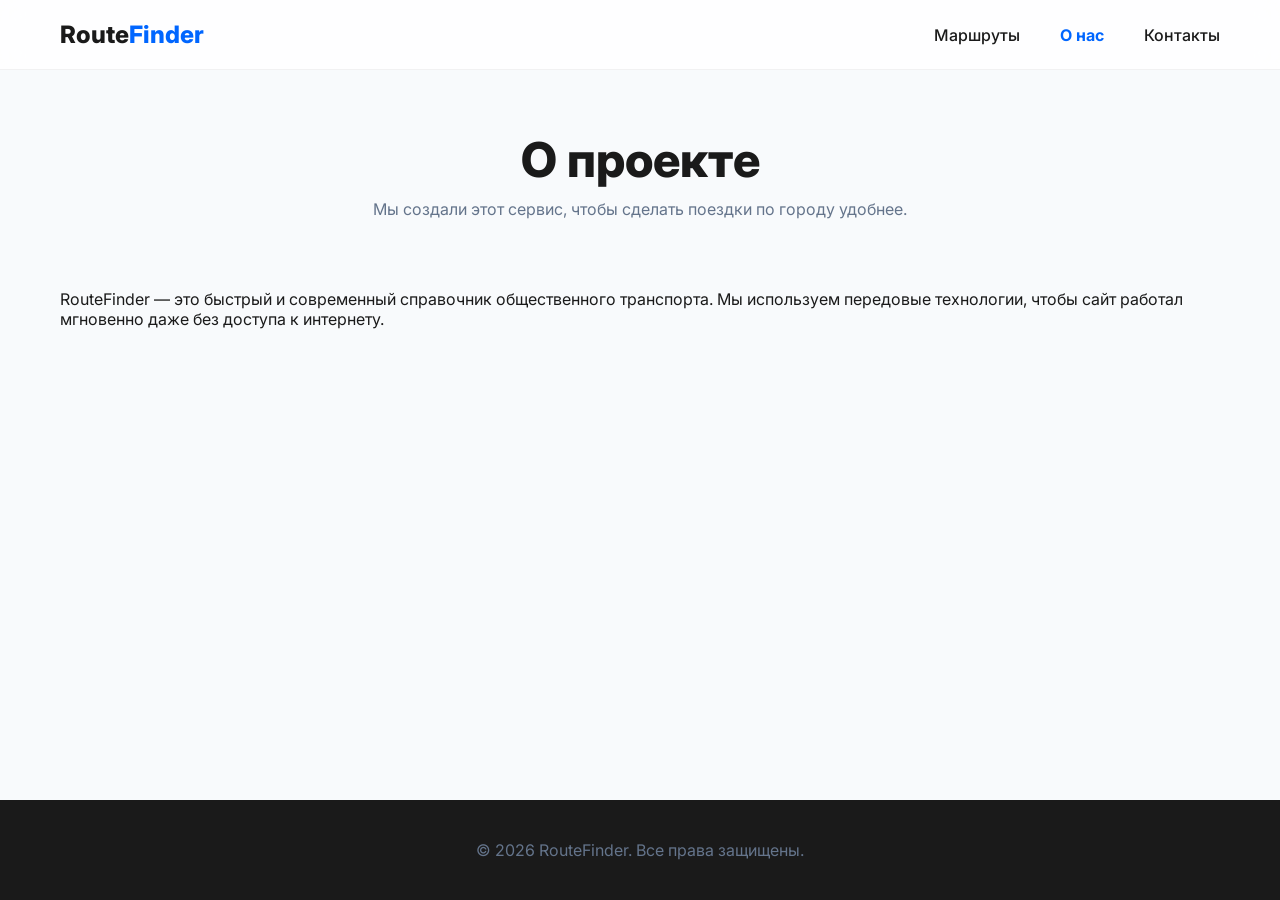
==== StartBusTJ/about.html @ 31e092cb "Add files via upload" ====
<!DOCTYPE html>
<html lang="ru">
<head>
    <meta charset="UTF-8">
    <meta name="viewport" content="width=device-width, initial-scale=1.0">
    <title>О проекте — RouteFinder</title>
    <link rel="stylesheet" href="style.css">
    <link href="https://fonts.googleapis.com/css2?family=Inter:wght@400;600;800&display=swap" rel="stylesheet">
</head>
<body>
    <header class="main-header">
        <div class="container header-flex">
            <a href="index.html" class="logo">Route<span>Finder</span></a>
            <nav class="nav-menu">
                <a href="index.html" class="nav-link">Маршруты</a>
                <a href="about.html" class="nav-link active">О нас</a>
                <a href="contacts.html" class="nav-link">Контакты</a>
            </nav>
        </div>
    </header>

    <main class="container">
        <section class="hero">
            <h1>О проекте</h1>
            <p>Мы создали этот сервис, чтобы сделать поездки по городу удобнее.</p>
        </section>
        <div class="content-center">
            <p>RouteFinder — это быстрый и современный справочник общественного транспорта. Мы используем передовые технологии, чтобы сайт работал мгновенно даже без доступа к интернету.</p>
        </div>
    </main>

    <footer class="main-footer">
        <div class="container footer-bottom">
            <p>© 2026 RouteFinder. Все права защищены.</p>
        </div>
    </footer>
</body>
</html>
---- StartBusTJ/style.css ----
:root {
    --primary: #0066FF;
    --dark: #1A1A1A;
    --bg: #F8FAFC;
    --white: #ffffff;
    --grey: #64748B;
    --radius: 20px;
    --glass: rgba(255, 255, 255, 0.8);
}

* { margin: 0; padding: 0; box-sizing: border-box; }

body {
    font-family: 'Inter', sans-serif;
    background-color: var(--bg);
    color: var(--dark);
    display: flex;
    flex-direction: column;
    min-height: 100vh; 
}

main { flex: 1; }

.container { max-width: 1200px; margin: 0 auto; padding: 0 20px; }

/* HEADER */
.main-header {
    position: sticky;
    top: 0;
    z-index: 1000;
    background: var(--glass);
    backdrop-filter: blur(12px);
    border-bottom: 1px solid rgba(0,0,0,0.05);
    padding: 20px 0;
}

.header-flex { display: flex; align-items: center; justify-content: space-between; }
.logo { font-size: 1.5rem; font-weight: 800; text-decoration: none; color: var(--dark); }
.logo span { color: var(--primary); }

.nav-menu { display: flex; gap: 40px; }
.nav-link { text-decoration: none; color: var(--dark); font-weight: 500; transition: 0.3s; }
.nav-link.active { color: var(--primary); font-weight: 700; }
.nav-link:hover { color: var(--primary); }

/* HERO SECTION */
.hero { padding: 60px 0 40px; text-align: center; }
.hero h1 { font-size: 3rem; font-weight: 800; margin-bottom: 10px; }
.hero p { color: var(--grey); margin-bottom: 30px; }

/* SEARCH BOX */
.search-container { position: relative; max-width: 600px; margin: 0 auto; }
#searchInput {
    width: 100%; padding: 22px 30px 22px 65px;
    border-radius: 50px; border: 1px solid rgba(0,0,0,0.05);
    font-size: 1.1rem; box-shadow: 0 10px 30px rgba(0,0,0,0.05);
    outline: none;
}
#searchInput:focus { border-color: var(--primary); }
.search-icon { position: absolute; left: 25px; top: 50%; transform: translateY(-50%); opacity: 0.4; }

/* GRID & CARDS */
.route-grid {
    display: grid;
    grid-template-columns: repeat(auto-fill, minmax(350px, 1fr));
    gap: 25px;
    padding: 20px 0;
}

.card {
    background: var(--white);
    border-radius: 24px;
    padding: 30px;
    box-shadow: 0 10px 25px rgba(0,0,0,0.03);
    border: 1px solid #edf2f7;
    display: flex;
    flex-direction: column;
    transition: 0.3s;
}

.card:hover {
    transform: translateY(-5px);
    box-shadow: 0 20px 40px rgba(0,102,255,0.1);
}

.card-header {
    display: flex;
    justify-content: space-between;
    align-items: center;
    margin-bottom: 15px;
}

.bus-number { font-size: 3.5rem; font-weight: 800; color: var(--dark); line-height: 1; }

.route-badge {
    background: #e6fffa;
    color: #38a169;
    padding: 5px 12px;
    border-radius: 10px;
    font-size: 0.75rem;
    font-weight: 700;
    text-transform: uppercase;
}

.route-desc { color: var(--grey); font-size: 1rem; margin-bottom: 20px; }
.route-desc b { display: block; color: var(--dark); margin-top: 5px; font-size: 1.1rem; }

/* TIMELINE (Остановки) */
.stops-container {
    position: relative;
    margin: 10px 0 20px;
    padding-left: 20px;
}

.timeline-line {
    position: absolute;
    left: 7px;
    top: 10px;
    bottom: 10px;
    width: 2px;
    background: #e2e8f0;
}

.stop-node {
    margin-bottom: 15px;
    cursor: pointer;
    background: transparent;
    border-radius: 10px;
    transition: 0.2s;
    padding: 5px;
}
.stop-node:hover { background: #f8fafc; }

.stop-info {
    display: flex;
    align-items: center;
    gap: 10px;
    font-weight: 600;
    color: var(--dark);
}
.stop-icon { z-index: 1; background: var(--white); font-size: 1.2rem; margin-left: -19px; }

/* ДЕТАЛИ ОСТАНОВКИ (ИСПРАВЛЕНО) */
.stop-details {
    max-height: 0;
    overflow: hidden;
    transition: all 0.3s ease-out;
    font-size: 0.85rem;
    color: var(--grey);
    padding-left: 25px;
    opacity: 0;
}

/* Класс active добавляется через JS при клике на остановку */
.stop-node.active .stop-details {
    max-height: 100px;
    margin-top: 8px;
    opacity: 1;
}

.stop-details p { margin-bottom: 4px; }
.stop-details b { color: var(--primary); }

/* КНОПКА */
.details-btn {
    width: 100%;
    background: #f1f5f9;
    border: none;
    padding: 12px;
    border-radius: 15px;
    color: var(--primary);
    font-weight: 700;
    cursor: pointer;
    margin-top: auto;
    transition: 0.2s;
    font-family: 'Inter', sans-serif;
    font-size: 1rem;
}

.details-btn:hover { background: #e2e8f0; }
.active-btn { background: var(--primary); color: white; }
.active-btn:hover { background: #0056d6; }

/* UTILS & FOOTER */
.hidden { display: none !important; }
.main-footer { background: var(--dark); color: white; padding: 40px 0; margin-top: 80px; }
.footer-bottom { text-align: center; color: var(--grey); }
.empty-state { text-align: center; padding: 40px 0; color: var(--grey); font-size: 1.2rem; }

/* Анимация контейнера маршрута */
.stops-container:not(.hidden) { animation: slideDown 0.3s ease-out; }
@keyframes slideDown {
    from { opacity: 0; transform: translateY(-10px); }
    to { opacity: 1; transform: translateY(0); }
}
/* ОБНОВЛЕННЫЕ ДЕТАЛИ ОСТАНОВКИ */
.stop-details {
    max-height: 0;
    overflow: hidden;
    transition: all 0.3s ease-out;
    padding-left: 25px;
    opacity: 0;
}

.stop-node.active .stop-details {
    max-height: 250px; /* Высота раскрытого блока */
    margin-top: 10px;
    opacity: 1;
}

/* СПИСОК РЕЙСОВ СО СКРОЛЛОМ */
.schedule-list {
    max-height: 230px;
    overflow-y: auto;
    padding-right: 5px;
    display: flex;
    flex-direction: column;
    gap: 8px; /* Расстояние между рейсами */
}

/* Кастомизация скроллбара (чтобы было как в приложении) */
.schedule-list::-webkit-scrollbar { width: 4px; }
.schedule-list::-webkit-scrollbar-track { background: #f1f5f9; border-radius: 10px; }
.schedule-list::-webkit-scrollbar-thumb { background: #cbd5e1; border-radius: 10px; }

/* КАРТОЧКА ОДНОГО РЕЙСА */
.schedule-item {
    background: #f8fafc;
    border: 1px solid #e2e8f0;
    border-radius: 12px;
    padding: 10px 12px;
    display: flex;
    flex-direction: column;
}

.schedule-header {
    display: flex;
    justify-content: space-between;
    align-items: center;
    margin-bottom: 4px;
}

.sch-time {
    font-weight: 800;
    font-size: 1.1rem;
    color: var(--primary);
}

.sch-bus {
    font-size: 0.75rem;
    background: #e2e8f0;
    padding: 3px 8px;
    border-radius: 8px;
    color: var(--dark);
    font-weight: 700;
}

.sch-dir {
    font-size: 0.85rem;
    color: var(--grey);
    display: flex;
    align-items: center;
    gap: 5px;
}
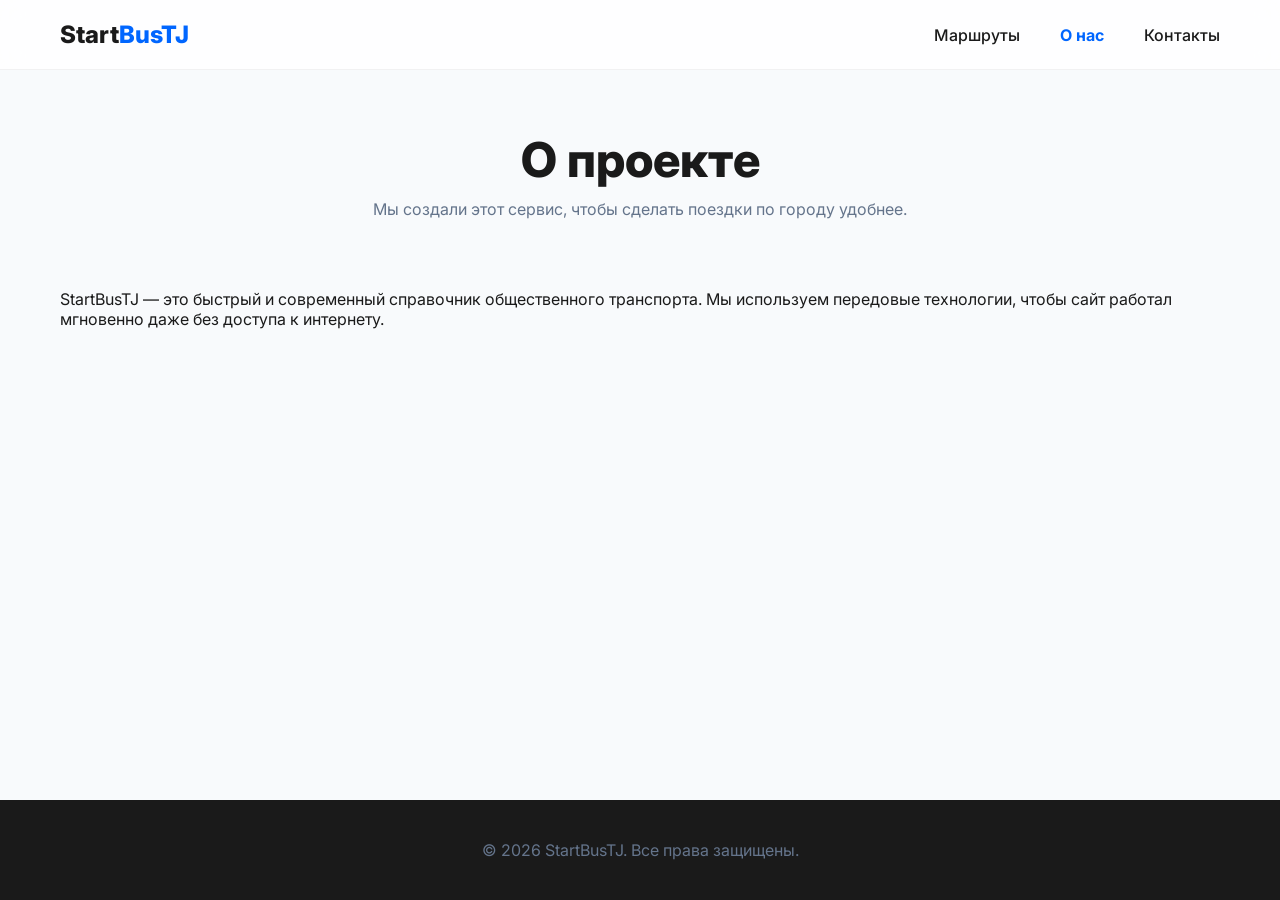
==== commit 53957824: "Update about.html" ====
--- a/StartBusTJ/about.html
+++ b/StartBusTJ/about.html
@@ -10,7 +10,7 @@
 <body>
     <header class="main-header">
         <div class="container header-flex">
-            <a href="index.html" class="logo">Route<span>Finder</span></a>
+            <a href="index.html" class="logo">Start<span>BusTJ</span></a>
             <nav class="nav-menu">
                 <a href="index.html" class="nav-link">Маршруты</a>
                 <a href="about.html" class="nav-link active">О нас</a>
@@ -25,14 +25,14 @@
             <p>Мы создали этот сервис, чтобы сделать поездки по городу удобнее.</p>
         </section>
         <div class="content-center">
-            <p>RouteFinder — это быстрый и современный справочник общественного транспорта. Мы используем передовые технологии, чтобы сайт работал мгновенно даже без доступа к интернету.</p>
+            <p>StartBusTJ — это быстрый и современный справочник общественного транспорта. Мы используем передовые технологии, чтобы сайт работал мгновенно даже без доступа к интернету.</p>
         </div>
     </main>
 
     <footer class="main-footer">
         <div class="container footer-bottom">
-            <p>© 2026 RouteFinder. Все права защищены.</p>
+            <p>© 2026 StartBusTJ. Все права защищены.</p>
         </div>
     </footer>
 </body>
-</html>+</html>
